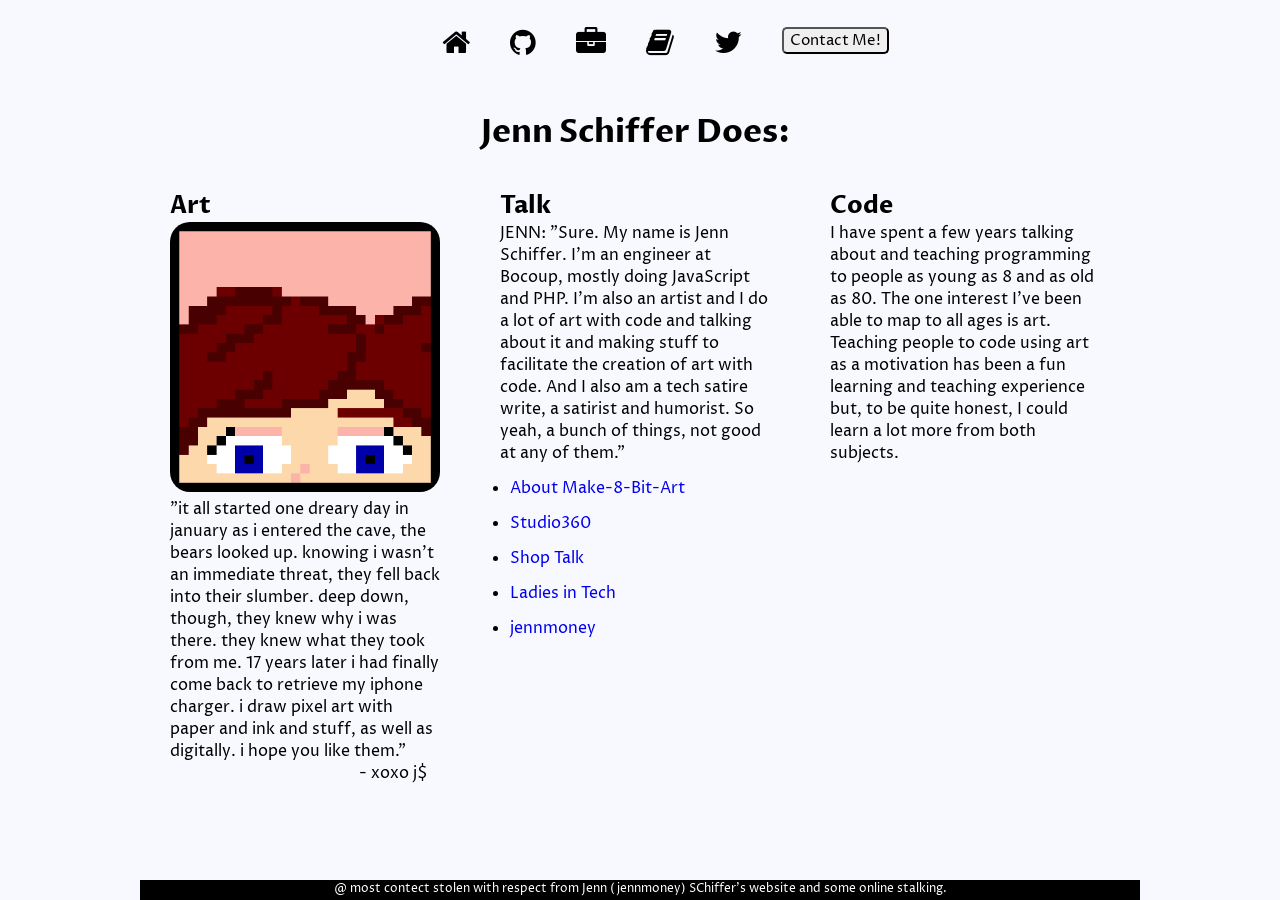
==== ahi_shahar/week_02/JennSchiffer/index.html @ ea366cd0 "A tribute to Jenn Schiffer" ====
<!DOCTYPE html>
<html lang="en">
<head>
  <meta charset="UTF-8">
  <meta name="viewport" content="width=device-width, initial-scale=1.0">
  <meta http-equiv="X-UA-Compatible" content="ie=edge">
  <link href="https://fonts.googleapis.com/css?family=Proza+Libre:400,600" rel="stylesheet">
  <link rel="stylesheet" href="font-awesome-4.7.0/css/font-awesome.min.css">
  <link rel="stylesheet" href="css/style.css">
  <title>Jenn Schiffer</title>
</head>
<body>
  <nav>
    <a class="firstFour" href="index.html"><i class="fa fa-home" aria-hidden="true"></i></a>
    <a class="firstFour" href="https://github.com/jennschiffer"><i class="fa fa-github" aria-hidden="true"></i></a>
    <a class="firstFour" href="work.html"><i class="fa fa-briefcase" aria-hidden="true"></i></a>
    <a class="firstFour" href="bio.html"><i class="fa fa-book" aria-hidden="true"></i></a>
    <a class="firstFour" href="https://twitter.com/jennschiffer"><i class="fa fa-twitter" aria-hidden="true"></i></a>
    <a href=""><button type="button" name="contact us" href="mailto:jenn@dotbiz.info From your Sydney fans Wold & Badger">Contact Me!</button></a>
  </nav>
  <div class="columns">
    <div class="thingsSheDo"><h1>Jenn Schiffer Does:</h1></div>
    <div class="column">
      <article class="art"><h2>Art</h2>
        <img src="images/she-is-sad.gif" alt="pixel gif">
        <p>"it all started one dreary day in january as i entered the cave, the bears looked up. knowing i wasn't an immediate threat, they fell back into their slumber. deep down, though, they knew why i was there. they knew what they took from me. 17 years later i had finally come back to retrieve my iphone charger. i draw pixel art with paper and ink and stuff, as well as digitally. i hope you like them." <br> <span>- xoxo j$</span></p>
      </article>
    </div>
    <div class="column">
      <article class="talkShit"><h2>Talk</h2>
        <p>JENN: "Sure. My name is Jenn Schiffer. I’m an engineer at Bocoup, mostly doing JavaScript and PHP. I’m also an artist and I do a lot of art with code and talking about it and making stuff to facilitate the creation of art with code. And I also am a tech satire write, a satirist and humorist. So yeah, a bunch of things, not good at any of them."</p>
        <ul>
          <li><a href="https://devchat.tv/js-jabber/140-jsj-using-art-to-get-and-keep-people-interested-in-programming-with-jenn-schiffer">About Make-8-Bit-Art</a></li>
          <li><a href="http://www.wnyc.org/story/cassandra-wilson-redesigning-mondays-and-making-art-with-code/">Studio360</a></li>
          <li><a href="http://shoptalkshow.com/episodes/086-with-jenn-schiffer/">Shop Talk</a></li>
          <li><a href="http://ladiesintech.com/podcast-jenn-schiffer/">Ladies in Tech</a></li>
          <li><a href="http://jennmoney.biz/">jennmoney</a></li>
        </ul>
      </article>
    </div>
    <div class="column">
      <article class="code"><h2>Code</h2>
        <p>I have spent a few years talking about and teaching programming to people as young as 8 and as old as 80. The one interest I've been able to map to all ages is art. Teaching people to code using art as a motivation has been a fun learning and teaching experience but, to be quite honest, I could learn a lot more from both subjects.</p>
          <div class="videoWrapper">
            <!-- Copy & Pasted from YouTube -->
            <iframe width="520" height="293" src="https://www.youtube.com/embed/KAlBMuby2yM" frameborder="0" allowfullscreen></iframe>
          </div>
      </article>
    </div>
  </div>
  <footer>
    @ most contect stolen with respect from Jenn (jennmoney) SChiffer's website and some online stalking.
  </footer>
</body>
</html>
---- ahi_shahar/week_02/JennSchiffer/css/style.css ----
* {
  -webkit-box-sizing: border-box;
  box-sizing: border-box;
  margin: 0;
  font-family: "Proza Libre", "Helvetica", sans-serif;
  text-decoration: none;
}

body {
  margin: 0 auto;
  width: 1000px;
  background-color: ghostwhite;
  text-align: center;
}
nav {
  font-size: 20px;
  margin: 0 auto;
  overflow: auto;
  height: 85px;
  width: 100%;
  position: fixed;
  left: 33%;
  /*padding-left: 18%;*/
  background-color: ghostwhite;
  z-index: 1000;
}

nav a {
  float:left;
  text-align: center;
  color: black;
  height: 100%;
  font-size: 15px;
  padding: 20px;
  padding-top: 27px;
  text-decoration: none;
}
nav .fa {
  font-size: 30px;
}
nav a {
  cursor: default;
}

nav a.firstFour:hover {
  background-color: grey;
  background: radial-gradient(lightpink 45%, ghostwhite 55%); /* Standard syntax */
  cursor: pointer;
}

nav button {
  font-size: 15px;
  float: left;
  border-radius: 5px;
}

nav a button:hover {
  cursor: pointer;
}
.thingsSheDo {
  width: 100%;
  text-align: center;
  position: static;
}
.columns {
  position: relative;
  width: 100%;
  padding: 10px 10px 10px 0;
  overflow: auto;
  /*border: 5px solid grey;
  border-style: outset;*/
}

.column {
  width: calc(94%/3);
  /*border: 3px solid grey;
  border-style: inset;*/
  float: left;
  margin: 1%;
  padding: 10px 5px;
}
article {
  text-align: left;
  margin: 15px;
}
li {
  padding-top: 13px;
  margin-left: -30px;
}
article span {
  padding-left: 70%;
}
.art img {
  width: 100%;
  border-radius: 20px;
}
article a {
  text-decoration: none;
  white-space: normal;
  word-spacing: normal;
}

.videoWrapper {
	position: relative;
	padding-bottom: 56.25%; /* 16:9 */
	padding-top: 25px;
	height: 0;
}
.videoWrapper iframe {
	position: absolute;
	top: 0;
	left: 0;
	width: 100%;
	height: 100%;
}
iframe:hover{
  position: fixed;
  width: 500px;
  height: 400px;
  top: 30%;
  left: 40%;
}
footer {
  font-size: 12px;
  height: 20px;
  position: fixed;
  bottom: 0;
  width: 1000px;
  color: white;
  background-color: black;
}

body h1 {
  padding-top: 100px;
}

.absolute {
  color: white;
  border-radius: 50%;
  background-color: black;
  background: radial-gradient(black 45%, ghostwhite 55%);;
  width: 200px;
  height: 200px;
  overflow: hidden;
  z-index: 900;
  font-size: 0;
}
div.absolute.a1 {
  position: fixed;
  top: 20%;
  left: 25%;
}
div.absolute.a2 {
  position: fixed;
  top: 66%;
  left: 30%;
}
div.absolute.a3 {
  position: fixed;
  top: 44%;
  left: 56%;
}
div.absolute.a4 {
  position: fixed;
  top: 72%;
  left: 69%;
}
div.absolute.a5 {
  position: fixed;
  top: 14%;
  left: 77%;
}
div.absolute.a6 {
  position: fixed;
  top: 60%;
  left: 8%;
}
.nightmare {
  margin: 0 auto;
  margin-top: 300px;
  width: 45%;
  height: 45%;
}
#info:hover {
  position: absolute;
  background: radial-gradient(white 45%, black 55%, ghostwhite 15%);;
  border-radius: 5%;
  top: 0;
  left: 0;
  width: 100%;
  height: 100%;
  z-index: 11111000;
  color: black;
  font-size: 20px;
}
#info1:hover {
  position: absolute;
  background: radial-gradient(white 45%, black 55%, ghostwhite 15%);;
  border-radius: 5%;
  top: 0;
  left: 0;
  width: 100%;
  height: 100%;
  z-index: 11111000;
  color: black;
  font-size: 20px;
}

#info2:hover {
  position: absolute;
  background: radial-gradient(white 45%, black 55%, ghostwhite 15%);;
  border-radius: 5%;
  top: 0;
  left: 0;
  width: 100%;
  height: 100%;
  z-index: 11111000;
  color: black;
  font-size: 20px;
}

#info3:hover {
  position: absolute;
  background: radial-gradient(white 45%, black 55%, ghostwhite 15%);;
  border-radius: 5%;
  top: 0;
  left: 0;
  width: 100%;
  height: 100%;
  z-index: 11111000;
  color: black;
  font-size: 20px;
}
#info4:hover {
  position: absolute;
  background: radial-gradient(white 45%, black 55%, ghostwhite 15%);;
  border-radius: 5%;
  top: 0;
  left: 0;
  width: 100%;
  height: 100%;
  z-index: 11111000;
  color: black;
  font-size: 20px;
}
#info5:hover {
  position: absolute;
  background: radial-gradient(white 45%, black 55%, ghostwhite 15%);;
  border-radius: 5%;
  top: 0;
  left: 0;
  width: 100%;
  height: 100%;
  z-index: 11111000;
  color: black;
  font-size: 20px;
}
#info3 img {
  width: 250px;
  height: 250px;
  border-radius: 50px;
}
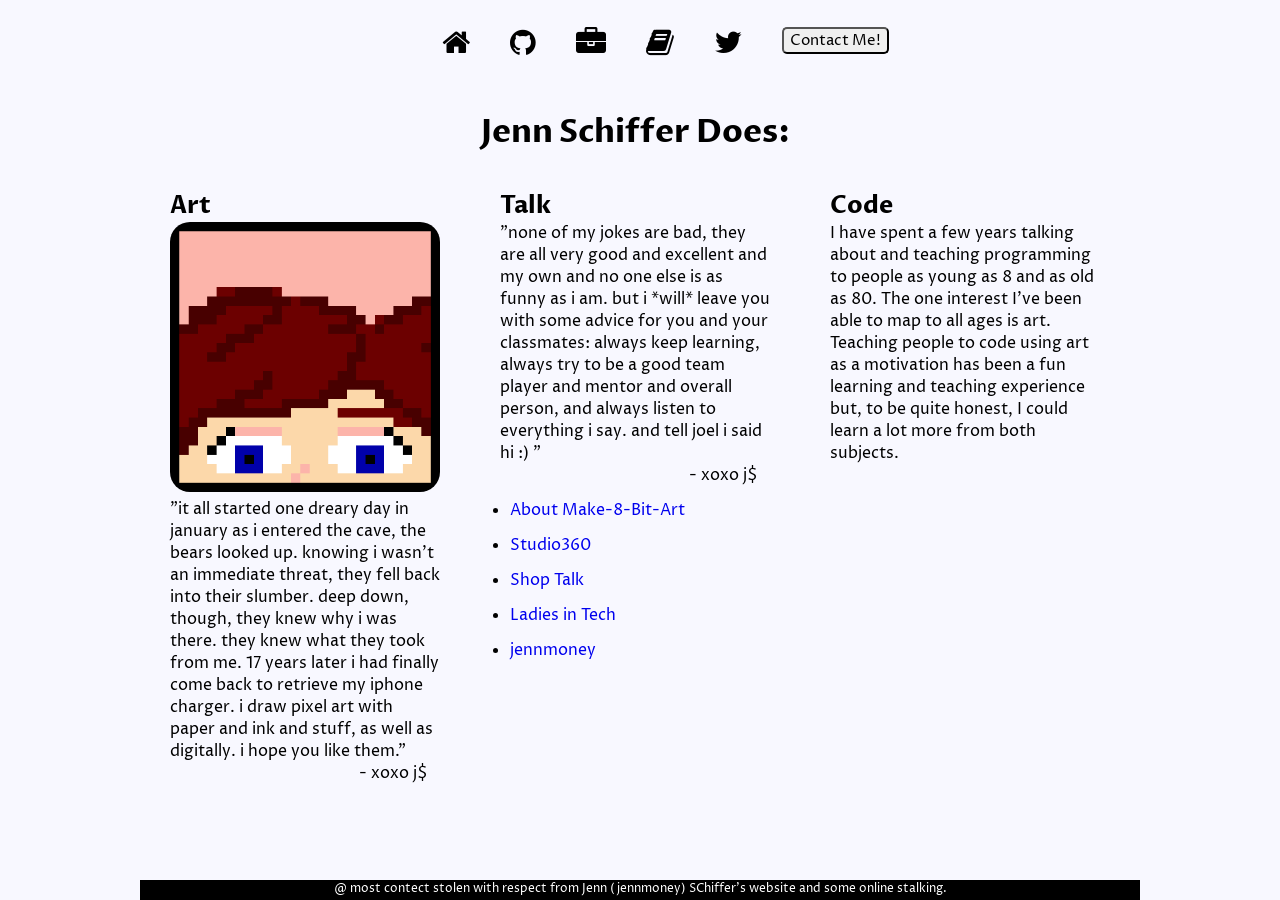
==== commit 89a412d4: "some transition changes and added Jenn's statement" ====
--- a/ahi_shahar/week_02/JennSchiffer/index.html
+++ b/ahi_shahar/week_02/JennSchiffer/index.html
@@ -28,7 +28,7 @@
     </div>
     <div class="column">
       <article class="talkShit"><h2>Talk</h2>
-        <p>JENN: "Sure. My name is Jenn Schiffer. I’m an engineer at Bocoup, mostly doing JavaScript and PHP. I’m also an artist and I do a lot of art with code and talking about it and making stuff to facilitate the creation of art with code. And I also am a tech satire write, a satirist and humorist. So yeah, a bunch of things, not good at any of them."</p>
+        <p>"none of my jokes are bad, they are all very good and excellent and my own and no one else is as funny as i am. but i *will* leave you with some advice for you and your classmates: always keep learning, always try to be a good team player and mentor and overall person, and always listen to everything i say. and tell joel i said hi :) "<br><span>- xoxo j$</span></p>
         <ul>
           <li><a href="https://devchat.tv/js-jabber/140-jsj-using-art-to-get-and-keep-people-interested-in-programming-with-jenn-schiffer">About Make-8-Bit-Art</a></li>
           <li><a href="http://www.wnyc.org/story/cassandra-wilson-redesigning-mondays-and-making-art-with-code/">Studio360</a></li>
--- a/ahi_shahar/week_02/JennSchiffer/css/style.css
+++ b/ahi_shahar/week_02/JennSchiffer/css/style.css
@@ -144,6 +144,7 @@
   overflow: hidden;
   z-index: 900;
   font-size: 0;
+  transition: all 1s ease-in-out;
 }
 div.absolute.a1 {
   position: fixed;
@@ -183,7 +184,7 @@
 }
 #info:hover {
   position: absolute;
-  background: radial-gradient(white 45%, black 55%, ghostwhite 15%);;
+  background: radial-gradient(white 45%, black 55%, ghostwhite 15%);
   border-radius: 5%;
   top: 0;
   left: 0;
@@ -195,7 +196,7 @@
 }
 #info1:hover {
   position: absolute;
-  background: radial-gradient(white 45%, black 55%, ghostwhite 15%);;
+  background: radial-gradient(white 45%, black 55%, ghostwhite 15%);
   border-radius: 5%;
   top: 0;
   left: 0;
@@ -208,7 +209,7 @@
 
 #info2:hover {
   position: absolute;
-  background: radial-gradient(white 45%, black 55%, ghostwhite 15%);;
+  background: radial-gradient(white 45%, black 55%, ghostwhite 15%);
   border-radius: 5%;
   top: 0;
   left: 0;
@@ -221,7 +222,7 @@
 
 #info3:hover {
   position: absolute;
-  background: radial-gradient(white 45%, black 55%, ghostwhite 15%);;
+  background: radial-gradient(white 45%, black 55%, ghostwhite 15%);
   border-radius: 5%;
   top: 0;
   left: 0;
@@ -233,7 +234,7 @@
 }
 #info4:hover {
   position: absolute;
-  background: radial-gradient(white 45%, black 55%, ghostwhite 15%);;
+  background: radial-gradient(white 45%, black 55%, ghostwhite 15%);
   border-radius: 5%;
   top: 0;
   left: 0;
@@ -245,7 +246,7 @@
 }
 #info5:hover {
   position: absolute;
-  background: radial-gradient(white 45%, black 55%, ghostwhite 15%);;
+  background: radial-gradient(white 45%, black 55%, ghostwhite 15%);
   border-radius: 5%;
   top: 0;
   left: 0;
